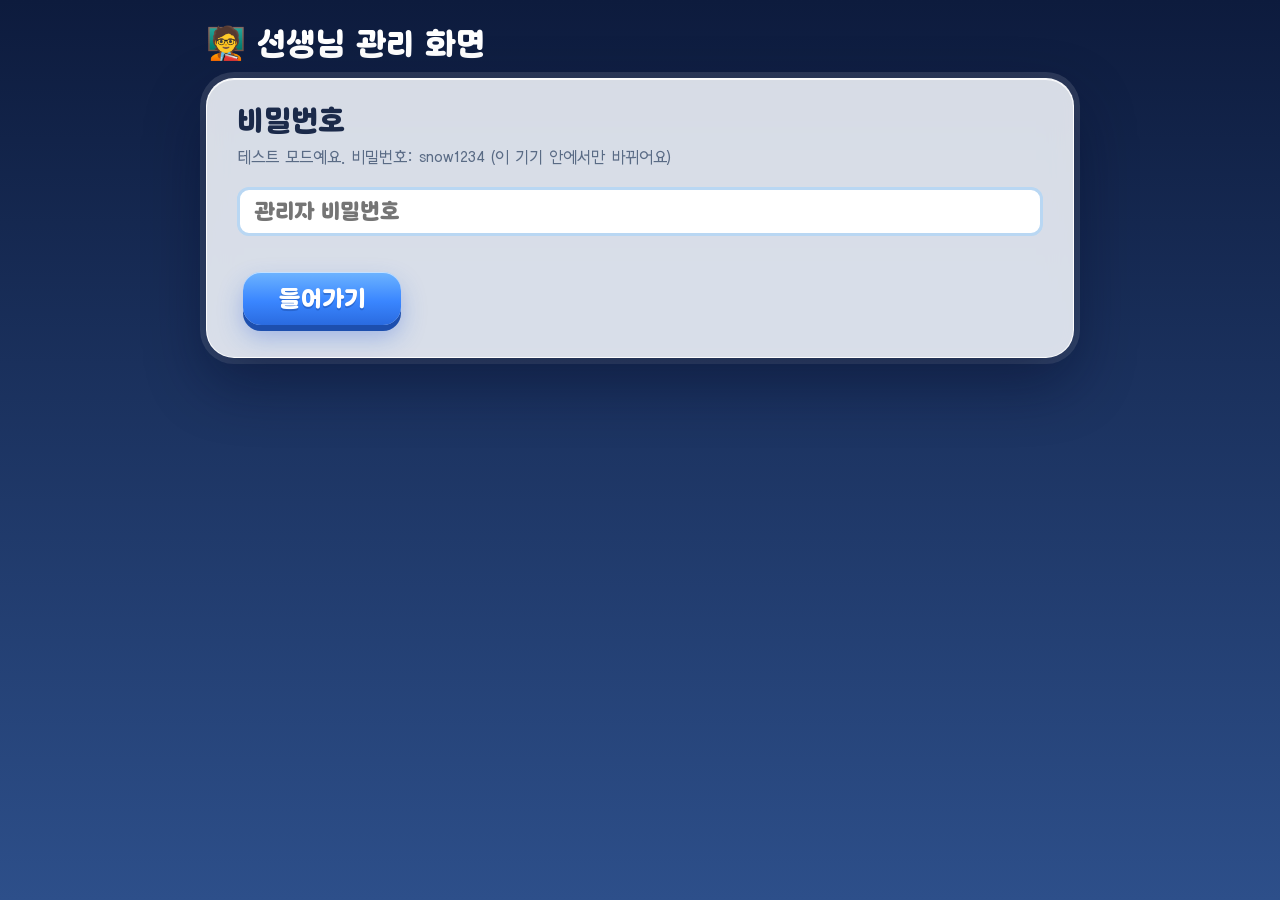
==== admin.html @ 893e48b5 "눈뭉치 수학 대작전: 직육면체 단원 게이미피케이션 웹앱 - 3D 겨울 숲길 슈팅 게임 (Three.js), 자동 발사·좌우 이동 - 1~5차시 문제 자동 생성 + 단원 평가(보스전" ====
<!doctype html>
<html lang="ko">
<head>
<meta charset="utf-8">
<meta name="viewport" content="width=device-width, initial-scale=1">
<title>선생님 관리 화면</title>
<link rel="stylesheet" href="css/style.css?v=16">
<style>
  html, body { overflow: auto; background: linear-gradient(#0d1b3d, #2d4f8a) fixed; }
  .wrap { max-width: 900px; margin: 0 auto; padding: 24px 16px 60px; }
  .panel { width: 100%; text-align: left; margin-bottom: 18px; max-height: none; }
  h1 { color: #fff; font-weight: normal; font-size: 32px; margin: 0 0 16px; }
  .toggle-row { display: flex; align-items: center; justify-content: space-between; gap: 10px; padding: 10px 6px; border-bottom: 2px dashed #e1ecf8; font-size: 19px; }
  .toggle-row:last-child { border: none; }
  .toggle-row .ready { font-size: 13px; color: #c27c00; margin-left: 6px; }
  .sw { position: relative; width: 74px; height: 38px; border-radius: 99px; border: none; background: #cfd8e3; transition: .2s; flex: none; }
  .sw::after { content: '닫힘'; position: absolute; right: 8px; top: 9px; font-size: 14px; color: #fff; }
  .sw::before { content: ''; position: absolute; left: 4px; top: 4px; width: 30px; height: 30px; border-radius: 50%; background: #fff; transition: .2s; }
  .sw.on { background: #2bb673; }
  .sw.on::after { content: '열림'; left: 10px; right: auto; }
  .sw.on::before { left: 40px; }
  .sw:disabled { opacity: .5; }
  select { font-family: inherit; font-size: 18px; padding: 6px 10px; border-radius: 10px; border: 2px solid #cfe0f5; }
  .rank-row { grid-template-columns: 40px 1fr 90px 90px 70px 44px; }
  .del { background: #ffe1e8; border: none; border-radius: 8px; padding: 4px 8px; font-size: 15px; }
  .stat-row { display: grid; grid-template-columns: 1fr 70px 160px; gap: 10px; align-items: center; padding: 6px 4px; font-size: 17px; }
  .stat-bar { height: 12px; background: #ffe1e8; border-radius: 9px; overflow: hidden; }
  .stat-bar div { height: 100%; background: #2bb673; }
  .url-box { font-family: monospace; background: #f1f8ff; padding: 8px 10px; border-radius: 10px; word-break: break-all; font-size: 14px; user-select: text; -webkit-user-select: text; }
  #login-err { color: #e5484d; min-height: 22px; }
  #pw { width: 100%; font-family: inherit; font-size: 22px; padding: 10px 14px; border-radius: 12px; border: 3px solid #b9d7f3; margin: 8px 0; user-select: text; -webkit-user-select: text; }
</style>
</head>
<body>
<div class="wrap">
  <h1>🧑‍🏫 선생님 관리 화면</h1>

  <div class="panel" id="login-panel">
    <h2>비밀번호</h2>
    <p class="hint" id="mock-hint"></p>
    <input type="password" id="pw" placeholder="관리자 비밀번호">
    <div id="login-err"></div>
    <button class="big-btn" id="btn-login">들어가기</button>
  </div>

  <div id="admin" class="hidden">
    <div class="panel">
      <h2>📚 차시 열기 / 닫기</h2>
      <p class="hint">열어 둔 차시만 학생 화면에서 시작할 수 있어요. 학생은 [새로고침]을 누르면 바로 반영돼요.</p>
      <div id="toggles"></div>
    </div>

    <div class="panel">
      <div class="row-between"><h2>🏆 랭킹 · 기록</h2><select id="rank-lesson"></select></div>
      <div id="admin-rank" class="rank-list" style="max-height:420px"></div>
      <h3 style="margin-top:18px">📊 문제 유형별 정답률</h3>
      <div id="admin-stats"></div>
    </div>

    <div class="panel">
      <h2>🔗 학생 접속 주소</h2>
      <div class="url-box" id="student-url"></div>
      <div class="row-center"><button class="small-btn" id="btn-copy">주소 복사</button></div>
    </div>
  </div>
</div>

<script src="js/config.js?v=16"></script>
<script src="js/api.js?v=16"></script>
<script>
(() => {
  const $ = s => document.querySelector(s);
  const esc = t => String(t).replace(/[&<>"']/g, c => ({ '&': '&amp;', '<': '&lt;', '>': '&gt;', '"': '&quot;', "'": '&#39;' }[c]));
  let pw = '';
  if (Api.isMock()) $('#mock-hint').textContent = `테스트 모드예요. 비밀번호: ${Api.MOCK_PW} (이 기기 안에서만 바뀌어요)`;

  $('#btn-login').onclick = async () => {
    $('#login-err').textContent = '';
    try { await Api.adminLogin($('#pw').value); pw = $('#pw').value; $('#login-panel').classList.add('hidden'); $('#admin').classList.remove('hidden'); load(); }
    catch (e) { $('#login-err').textContent = e.message === '비밀번호가 달라요' || /password/i.test(e.message) ? '비밀번호가 달라요.' : '연결 오류: ' + e.message; }
  };
  $('#pw').addEventListener('keydown', e => { if (e.key === 'Enter') $('#btn-login').click(); });

  async function load() {
    const st = await Api.getSettings();
    const box = $('#toggles'); box.innerHTML = '';
    LESSONS.forEach(L => {
      const row = document.createElement('div'); row.className = 'toggle-row';
      row.innerHTML = `<span>${L.icon} ${L.no} · ${L.title}${L.ready ? '' : '<span class="ready">(게임 준비 중)</span>'}</span>`;
      const sw = document.createElement('button'); sw.className = 'sw' + (st.open[L.id] ? ' on' : '');
      sw.onclick = async () => {
        const next = !sw.classList.contains('on');
        sw.disabled = true;
        try { await Api.adminSetOpen(pw, L.id, next); sw.classList.toggle('on', next); }
        catch (e) { alert('바꾸지 못했어요: ' + e.message); }
        sw.disabled = false;
      };
      row.append(sw); box.append(row);
    });
    const sel = $('#rank-lesson');
    sel.innerHTML = LESSONS.map(L => `<option value="${L.id}">${L.no} · ${L.title}</option>`).join('');
    sel.onchange = loadRank;
    loadRank();
    $('#student-url').textContent = location.href.replace(/admin\.html.*$/, '');
  }

  async function loadRank() {
    const id = $('#rank-lesson').value;
    const box = $('#admin-rank');
    box.innerHTML = '<div class="rank-empty">불러오는 중…</div>';
    const rk = await Api.getRanking(id);
    if (!rk.rows.length) box.innerHTML = '<div class="rank-empty">아직 기록이 없어요.</div>';
    else box.innerHTML = rk.rows.map((r, i) => `<div class="rank-row"><span>${i + 1}</span><span>${esc(r.name)}</span>
      <span class="sc">${Number(r.score).toLocaleString()}점</span><span class="wv">정답 ${r.correct}/${r.total}</span><span class="wv">난이도 ${r.wave}</span>
      <button class="del" data-id="${esc(r.id)}">🗑</button></div>`).join('');
    box.querySelectorAll('.del').forEach(b => b.onclick = async () => {
      if (!confirm('이 기록을 지울까요?')) return;
      try { await Api.adminDeleteScore(pw, b.dataset.id); loadRank(); } catch (e) { alert('지우지 못했어요: ' + e.message); }
    });
    const sb = $('#admin-stats');
    try {
      const st = await Api.adminStats(pw, id);
      const list = (st.stats || []).sort((a, b) => a.correct / a.total - b.correct / b.total);
      sb.innerHTML = list.length ? list.map(s => {
        const pct = Math.round(s.correct / s.total * 100);
        return `<div class="stat-row"><span>${esc(s.type)}</span><span>${pct}%</span><div class="stat-bar"><div style="width:${pct}%"></div></div></div>`;
      }).join('') : '<div class="rank-empty">아직 기록이 없어요.</div>';
    } catch (e) { sb.innerHTML = '<div class="rank-empty">불러오지 못했어요.</div>'; }
  }

  $('#btn-copy').onclick = () => { navigator.clipboard.writeText($('#student-url').textContent).then(() => alert('복사했어요!')); };
})();
</script>
</body>
</html>
---- css/style.css ----
/* 학교안심 글꼴 (KS X 1001 한글 2,350자만 남겨 가볍게 만든 웹 글꼴) */
@font-face { font-family: 'HakgyoDung'; src: url('../fonts/Dunggeunmiso-B.woff2') format('woff2'); font-display: swap; }
@font-face { font-family: 'HakgyoSan'; src: url('../fonts/Santteutdotum-M.woff2') format('woff2'); font-display: swap; }

:root {
  --navy: #0b1736; --blue: #3a86ff; --ice: #e8f4ff; --ink: #1b2a4a;
  --good: #22a565; --bad: #e5484d; --gold: #ffd43b;
  --panel: rgba(250, 252, 255, 0.86);
  --title: 'HakgyoDung', 'Malgun Gothic', sans-serif;
  --body: 'HakgyoSan', 'HakgyoDung', 'Malgun Gothic', sans-serif;
}
* { box-sizing: border-box; -webkit-tap-highlight-color: transparent; }
html, body { margin: 0; height: 100%; overflow: hidden; background: var(--navy); color: var(--ink);
  font-family: var(--title); user-select: none; -webkit-user-select: none; }
#bg { position: fixed; inset: 0; background: #cdd8fb url("../assets/bg-forest.webp") no-repeat center top / cover; z-index: 0; }
canvas#game { position: fixed; inset: 0; width: 100vw; height: 100vh; display: block; touch-action: none; z-index: 1; }
canvas#fx { position: fixed; inset: 0; width: 100vw; height: 100vh; pointer-events: none; z-index: 2; }
button { font-family: inherit; cursor: pointer; }
.hidden { display: none !important; }

.screen { position: fixed; inset: 0; display: flex; align-items: center; justify-content: center; padding: 16px; z-index: 10; overflow-y: auto; }
.screen.dim { background: radial-gradient(ellipse at center, rgba(10,22,55,0.35), rgba(6,14,36,0.72)); z-index: 30; backdrop-filter: blur(3px); -webkit-backdrop-filter: blur(3px); }
.panel { background: var(--panel); border-radius: 28px; padding: 26px 30px; width: min(520px, 100%); text-align: center;
  backdrop-filter: blur(14px) saturate(1.3); -webkit-backdrop-filter: blur(14px) saturate(1.3);
  border: 1.5px solid rgba(255,255,255,0.9);
  box-shadow: 0 1px 0 rgba(255,255,255,0.9) inset, 0 24px 60px rgba(4,12,40,0.45), 0 0 0 6px rgba(255,255,255,0.12);
  max-height: calc(100vh - 32px); overflow-y: auto; animation: pop .28s cubic-bezier(.2,1.4,.4,1); }
@keyframes pop { from { transform: scale(.92); opacity: 0; } to { transform: none; opacity: 1; } }
.panel.wide { width: min(860px, 100%); }
h1, h2, h3 { margin: 0 0 12px; font-weight: normal; }
h2 { font-size: 30px; }
.hint { color: #5a6b85; font-size: 16px; margin: 6px 0 14px; font-family: var(--body); }

#screen-title { background: linear-gradient(180deg, rgba(6,14,36,0.0) 40%, rgba(6,14,36,0.45)); }
.title-panel { width: min(640px, 100%); background: rgba(250,252,255,0.78); }
.logo { font-size: clamp(30px, 5.6vw, 54px); white-space: nowrap; margin: 8px 0 10px; letter-spacing: -1px;
  background: linear-gradient(180deg, #5fb0ff, #2a62d9); -webkit-background-clip: text; background-clip: text; color: transparent;
  filter: drop-shadow(0 3px 0 #fff) drop-shadow(0 6px 10px rgba(42,98,217,0.35)); }
.logo-sub { display: inline-block; background: linear-gradient(90deg, #dff0ff, #eef6ff); color: #2a5aa8; padding: 5px 16px; border-radius: 99px; font-size: 16px; border: 1px solid #cfe3fa; }
.story { font-size: 18px; line-height: 1.65; margin: 0 0 18px; font-family: var(--body); color: #2c3d5e; }
.how { margin-top: 20px; text-align: left; background: rgba(232,243,255,0.8); border-radius: 18px; padding: 12px 18px; font-size: 16px; line-height: 2; font-family: var(--body); }
.how b { font-family: var(--title); font-weight: normal; color: #2a5aa8; margin-right: 6px; }
.how .k { display: inline-flex; width: 26px; height: 26px; align-items: center; justify-content: center; background: #fff; border-radius: 8px; margin-right: 8px; box-shadow: 0 2px 0 #cfe0f5; font-size: 14px; }

.big-btn { background: linear-gradient(180deg, #6db4ff 0%, #3a86ff 55%, #2a6be0 100%); color: #fff; border: none; font-size: 24px; padding: 14px 36px; border-radius: 18px;
  box-shadow: 0 1px 0 rgba(255,255,255,0.6) inset, 0 6px 0 #1d4fae, 0 12px 24px rgba(42,98,217,0.35); transition: transform .08s, filter .15s; margin: 6px; text-shadow: 0 2px 0 rgba(20,60,140,0.35); }
.big-btn:hover { filter: brightness(1.06); }
.big-btn:active { transform: translateY(4px); box-shadow: 0 2px 0 #1d4fae; }
.big-btn:disabled { background: #b8c4d6; box-shadow: 0 6px 0 #8f9bb0; cursor: default; text-shadow: none; }
.small-btn { background: #fff; color: var(--ink); border: 2px solid #cfe0f5; font-size: 18px; padding: 9px 18px; border-radius: 14px; margin: 6px; box-shadow: 0 3px 0 #cfe0f5; }
.link-btn { background: none; border: none; color: var(--blue); font-size: 15px; text-decoration: underline; }
.icon-btn { background: rgba(255,255,255,0.82); border: 1px solid rgba(255,255,255,0.9); width: 46px; height: 46px; border-radius: 14px; font-size: 22px; backdrop-filter: blur(8px); box-shadow: 0 4px 14px rgba(0,0,0,0.18); }

#name-input { width: 100%; font-family: inherit; font-size: 26px; padding: 12px 16px; border-radius: 14px; border: 3px solid #b9d7f3; text-align: center; margin-bottom: 12px; outline: none; user-select: text; -webkit-user-select: text; }
#name-input:focus { border-color: var(--blue); }

.row-between { display: flex; justify-content: space-between; align-items: center; gap: 10px; flex-wrap: wrap; }
.row-center { display: flex; justify-content: center; align-items: center; gap: 6px; flex-wrap: wrap; margin-top: 10px; }
.who { font-size: 17px; }
.foot { margin-top: 12px; }
.conn-msg { background: #fff4d6; color: #8a5a00; border-radius: 12px; padding: 8px 12px; margin-bottom: 10px; font-size: 15px; }

.lesson-grid { display: grid; grid-template-columns: repeat(auto-fill, minmax(230px, 1fr)); gap: 14px; text-align: left; }
.lesson { position: relative; border-radius: 18px; padding: 14px 16px 12px; background: linear-gradient(#f6fbff, #e4f1ff); border: 3px solid #cfe3fa; min-height: 132px; display: flex; flex-direction: column; }
.lesson .no { font-size: 15px; color: #4a74b8; }
.lesson .ttl { font-size: 22px; margin: 2px 0; }
.lesson .sub { font-size: 14px; color: #6a7b95; flex: 1; }
.lesson .icon { position: absolute; right: 12px; top: 10px; font-size: 32px; }
.lesson .acts { display: flex; gap: 6px; margin-top: 8px; }
.lesson .play { flex: 1; background: var(--blue); color: #fff; border: none; border-radius: 12px; font-size: 18px; padding: 8px; box-shadow: 0 4px 0 #1f4fa6; }
.lesson .rank-btn { background: #fff; border: 2px solid #cfe0f5; border-radius: 12px; font-size: 16px; padding: 6px 10px; }
.lesson.locked { background: #eef1f5; border-color: #dde2ea; color: #8a94a6; }
.lesson.locked .icon { filter: grayscale(1); opacity: .5; }
.lesson .lock-msg { font-size: 16px; padding: 8px 0 2px; }
.lesson .best { font-size: 13px; color: #c27c00; }

#hud { position: fixed; top: 0; left: 0; right: 0; display: flex; justify-content: space-between; align-items: flex-start; padding: 10px 12px; z-index: 5; pointer-events: none; gap: 8px; }
#hud button { pointer-events: auto; }
.hud-left, .hud-right { display: flex; gap: 8px; align-items: center; flex-wrap: wrap; }
.hud-chip { background: rgba(255,255,255,0.9); padding: 6px 14px; border-radius: 14px; font-size: 20px; }
.lives { background: rgba(255,255,255,0.9); padding: 4px 10px; border-radius: 14px; font-size: 22px; letter-spacing: 2px; }
.hud-mid { display: flex; flex-direction: column; align-items: center; gap: 6px; }
.quiz-timer { background: rgba(255,255,255,0.9); padding: 6px 12px; border-radius: 14px; display: flex; align-items: center; gap: 8px; font-size: 15px; }
.quiz-timer .bar { width: 140px; height: 10px; background: #dbe7f5; border-radius: 9px; overflow: hidden; }
#hud-quizbar { height: 100%; background: linear-gradient(90deg, #ffd43b, #ff922b); width: 0; }
.powers { display: flex; gap: 6px; }
.power { background: rgba(255,255,255,0.9); border-radius: 12px; padding: 3px 10px; font-size: 16px; }

#countdown { position: fixed; inset: 0; display: flex; align-items: center; justify-content: center; font-size: 140px; color: #fff; text-shadow: 0 6px 0 #2f74e8, 0 0 40px rgba(0,0,0,0.4); z-index: 20; pointer-events: none; }

/* 문제 창 */
.quiz-card { width: min(680px, 100%); text-align: center; }
.quiz-tag { display: inline-block; background: #fff1c1; color: #9a6400; border-radius: 99px; padding: 4px 16px; font-size: 17px; margin-bottom: 10px; }
.quiz-text { font-size: clamp(21px, 3.2vw, 27px); line-height: 1.5; margin-bottom: 10px; word-break: keep-all; }
.quiz-text b { color: #2f5fd0; font-weight: normal; }
.quiz-text .hl { color: #e8590c; }
.quiz-text .multi { font-size: 17px; color: #e8590c; }
.quiz-fig { display: flex; justify-content: center; margin: 4px 0 12px; }
.quiz-main.side { display: flex; align-items: center; justify-content: center; gap: 24px; flex-wrap: wrap; }
.quiz-main.side .quiz-fig { flex: 0 1 310px; margin: 0; }
.quiz-main.side .quiz-area { flex: 0 1 270px; }
@media (max-height: 720px) {
  .panel { padding: 18px 22px; }
  .key { padding: 6px; font-size: 22px; }
  .num-disp { font-size: 32px; padding: 2px 18px; margin-bottom: 6px; }
  .quiz-text { margin-bottom: 6px; }
  .check-btn { margin-top: 8px; padding: 10px 28px; font-size: 21px; }
  .opt { min-height: 50px; padding: 10px; }
}
.opts { display: grid; grid-template-columns: 1fr 1fr; gap: 10px; }
.opts.fig-opts { grid-template-columns: repeat(4, 1fr); }
@media (max-width: 640px) { .opts.fig-opts { grid-template-columns: 1fr 1fr; } }
.opt { position: relative; background: #f3f8ff; border: 3px solid #cfe0f5; border-radius: 16px; font-size: 21px; padding: 14px 10px; color: var(--ink); min-height: 60px; display: flex; align-items: center; justify-content: center; gap: 8px; word-break: keep-all; }
.opt .opt-no { color: #7a8cab; }
.fig-opts .opt { flex-direction: column; padding: 8px; }
.fig-opts .opt .opt-no { position: absolute; left: 8px; top: 4px; }
.opt-svg { width: 100%; display: flex; justify-content: center; }
.opt-svg svg { max-height: 120px; }
.opt.picked { border-color: var(--blue); background: #dcebff; box-shadow: 0 0 0 3px rgba(58,134,255,0.25); }
.opt.picked::after { content: '✔'; position: absolute; right: 10px; top: 6px; color: var(--blue); font-size: 20px; }
.opt.right { border-color: var(--good); background: #dcf7e9; }
.opt.right::after { content: '⭕'; position: absolute; right: 8px; top: 4px; font-size: 18px; }
.opt.wrong { border-color: var(--bad); background: #ffe1e8; }
.opt.wrong::after { content: '❌'; position: absolute; right: 8px; top: 4px; font-size: 16px; }
.opts.ox { grid-template-columns: 1fr 1fr; max-width: 420px; margin: 0 auto; }
.ox-btn { font-size: 56px; padding: 6px; }
.ox-btn.o { color: #2f74e8; } .ox-btn.x { color: #e5484d; }
.num-disp { display: inline-flex; align-items: baseline; gap: 6px; background: #fff; border: 3px solid #b9d7f3; border-radius: 14px; padding: 6px 20px; min-width: 160px; justify-content: center; font-size: 40px; margin-bottom: 10px; }
.num-disp .unit { font-size: 22px; color: #5a6b85; }
.num-disp.right { border-color: var(--good); background: #dcf7e9; }
.num-disp.wrong { border-color: var(--bad); background: #ffe1e8; }
.keypad { display: grid; grid-template-columns: repeat(3, 1fr); gap: 8px; max-width: 300px; margin: 0 auto; }
.key { font-size: 26px; padding: 10px; border-radius: 14px; border: 3px solid #cfe0f5; background: #f3f8ff; color: var(--ink); }
.key.fn { background: #e9eef5; font-size: 22px; }
.key:active { background: #dcebff; }
.check-btn { margin-top: 14px; }
.quiz-feedback { margin-top: 12px; border-radius: 14px; font-size: 21px; padding: 0; }
.quiz-feedback.good { background: #dcf7e9; color: #1b7a4b; padding: 10px 14px; }
.quiz-feedback.bad { background: #ffe8ec; color: #b4233f; padding: 10px 14px; }
.quiz-feedback .explain { font-size: 16px; color: #3d4b63; margin-top: 4px; line-height: 1.5; word-break: keep-all; }
.rewards { display: grid; grid-template-columns: repeat(3, 1fr); gap: 12px; margin-top: 8px; }
@media (max-width: 560px) { .rewards { grid-template-columns: 1fr; } }
.reward { background: linear-gradient(#fffbea, #fff1c1); border: 3px solid #ffd96a; border-radius: 18px; padding: 16px 10px; color: var(--ink); transition: transform .1s; }
.reward:hover { transform: translateY(-4px); }
.r-icon { font-size: 46px; }
.r-name { font-size: 22px; margin: 4px 0; }
.r-desc { font-size: 15px; color: #6a5a2a; word-break: keep-all; }

/* 결과 · 랭킹 */
.over-title { color: #2f5fd0; }
.result { display: grid; grid-template-columns: repeat(4, 1fr); gap: 10px; margin: 8px 0 10px; }
@media (max-width: 560px) { .result { grid-template-columns: 1fr 1fr; } }
.res-item { background: #f1f8ff; border-radius: 14px; padding: 10px; }
.res-label { font-size: 15px; color: #5a6b85; }
.res-val { font-size: 30px; color: var(--ink); }
.save-msg { font-size: 15px; color: #5a6b85; min-height: 20px; margin-bottom: 8px; }
.rank-list { text-align: left; max-height: 300px; overflow-y: auto; border-radius: 14px; background: #f7fbff; padding: 6px; }
.rank-row { display: grid; grid-template-columns: 44px 1fr 90px 70px; align-items: center; padding: 7px 10px; border-radius: 10px; font-size: 18px; }
.rank-row:nth-child(odd) { background: #edf5ff; }
.rank-row.me { background: #fff1c1 !important; }
.rank-row .pos { font-size: 20px; }
.rank-row .sc { text-align: right; color: #2f5fd0; }
.rank-row .wv { text-align: right; color: #7a8cab; font-size: 15px; }
.rank-empty { padding: 16px; text-align: center; color: #7a8cab; }

/* 겨냥도 그리기 */
.quiz-card.draw-card { width: min(820px, 100%); }
.sketch { display: flex; gap: 12px; align-items: stretch; justify-content: center; }
.sk-board { flex: 1 1 auto; max-width: 460px; max-height: calc(100vh - 260px); min-height: 240px; background: #fff; border: 3px solid #cfe0f5; border-radius: 16px; touch-action: none; cursor: crosshair; }
.sk-tools { display: flex; flex-direction: column; gap: 8px; width: 92px; }
.sk-tool { background: #f3f8ff; border: 3px solid #cfe0f5; border-radius: 14px; font-size: 15px; padding: 8px 4px; color: var(--ink); line-height: 1.3; }
.sk-tool svg { width: 44px; height: 12px; display: block; margin: 2px auto 4px; }
.sk-tool.on { border-color: var(--blue); background: #dcebff; color: #1f4fa6; box-shadow: 0 0 0 3px rgba(58,134,255,0.25); }
.sk-tool:disabled { opacity: .45; }
.sk-legend { display: flex; flex-wrap: wrap; gap: 6px 16px; justify-content: center; font-size: 14px; color: #5a6b85; margin-top: 8px; }
.sk-legend .tip { color: #8a96aa; }
.lg { display: inline-block; width: 22px; height: 4px; border-radius: 2px; vertical-align: middle; margin-right: 5px; }
.lg.given { background: #1b2440; } .lg.mine { background: #2f74e8; } .lg.bad { background: #ef476f; } .lg.need { background: #2bb673; }
@media (max-width: 560px) { .sketch { flex-direction: column; } .sk-tools { flex-direction: row; width: 100%; } .sk-tool { flex: 1; } }

.test-badge { position: fixed; bottom: 8px; left: 8px; background: rgba(255, 212, 59, 0.92); color: #6b4e00; font-size: 13px; padding: 4px 10px; border-radius: 10px; z-index: 50; }

/* ===== 고급 디자인 덮어쓰기 ===== */
.lesson { background: linear-gradient(160deg, #ffffff, #e9f3ff); border: 1.5px solid #d3e5fb; box-shadow: 0 6px 16px rgba(30,70,140,0.12); transition: transform .15s, box-shadow .15s; }
.lesson:not(.locked):hover { transform: translateY(-3px); box-shadow: 0 12px 24px rgba(30,70,140,0.2); }
.lesson .sub { font-family: var(--body); }
.lesson .play { background: linear-gradient(180deg, #6db4ff, #2a6be0); box-shadow: 0 4px 0 #1d4fae; }
.lesson.locked { background: linear-gradient(160deg, #f3f5f8, #e7ebf1); box-shadow: none; }

.hud-chip, .lives, .quiz-timer, .power {
  background: rgba(12, 26, 62, 0.55); color: #fff; border: 1px solid rgba(255,255,255,0.25);
  backdrop-filter: blur(8px); -webkit-backdrop-filter: blur(8px); box-shadow: 0 4px 14px rgba(0,0,0,0.2); }
.hud-chip { font-size: 21px; padding: 6px 16px; }
.lives { font-size: 22px; padding: 5px 12px; }
.quiz-timer { color: #dfe9ff; }
.quiz-timer .bar { background: rgba(255,255,255,0.2); width: 150px; }
#hud-quizbar { background: linear-gradient(90deg, #ffe066, #ff9f43); box-shadow: 0 0 10px rgba(255,190,80,0.8); }
#countdown { font-size: 150px; background: linear-gradient(180deg, #ffffff, #bfe0ff); -webkit-background-clip: text; background-clip: text; color: transparent;
  filter: drop-shadow(0 6px 0 #2a6be0) drop-shadow(0 0 30px rgba(120,190,255,0.8)); text-shadow: none; }

.quiz-text, .quiz-feedback .explain, .opt, .r-desc, .story, .rank-row { font-family: var(--body); }
.quiz-text b, .quiz-feedback b { font-family: var(--title); }
.quiz-tag { background: linear-gradient(90deg, #fff3c4, #ffe39a); border: 1px solid #ffd76a; }
.opt { background: #fff; border: 2px solid #d6e4f5; box-shadow: 0 3px 0 #d6e4f5; }
.opt:hover:not(:disabled) { border-color: #9cc4ff; }
.key { background: #fff; border: 2px solid #d6e4f5; box-shadow: 0 3px 0 #d6e4f5; font-family: var(--title); }
.reward { box-shadow: 0 6px 0 #f2c94c, 0 12px 24px rgba(200,150,0,0.2); }
.err-box { position: fixed; inset: 0; display: flex; align-items: center; justify-content: center; z-index: 99; color: #fff; text-align: center; padding: 20px; font-size: 20px; line-height: 1.6; }

/* 시작 화면 눈사람 */
.title-panel { position: relative; overflow: visible; margin-top: 96px; }
.title-snowman { position: absolute; left: 50%; top: -112px; width: 112px; transform: translateX(-50%); filter: drop-shadow(0 10px 14px rgba(10,30,80,0.35)); animation: bob 2.4s ease-in-out infinite; pointer-events: none; }
.title-panel .logo-sub { margin-top: 42px; }
@keyframes bob { 0%,100% { transform: translateX(-50%) translateY(0) rotate(-3deg); } 50% { transform: translateX(-50%) translateY(-8px) rotate(3deg); } }
@media (max-height: 720px) { .title-panel { margin-top: 80px; } .title-snowman { width: 92px; top: -92px; } .title-panel .logo-sub { margin-top: 34px; } }

/* 그림에서 면 누르기 */
.face-hit { fill: rgba(58,134,255,0.06); stroke: none; cursor: pointer; transition: fill .15s; }
.face-hit:hover { fill: rgba(58,134,255,0.2); }
.face-hit.picked { fill: rgba(58,134,255,0.45); }
.face-hit.right { fill: rgba(34,165,101,0.5); }
.face-hit.wrong { fill: rgba(229,72,77,0.45); }
.face-hit.locked { cursor: default; }
.tap-hint { font-size: 16px; color: #5a6b85; margin-top: -4px; font-family: var(--body); }
.quiz-fig svg { touch-action: manipulation; }
.face-hit.cand { fill: rgba(255,255,255,0.55); stroke: #8fb0e0; stroke-width: 2; stroke-dasharray: 5 4; }
.face-hit.cand:hover { fill: rgba(58,134,255,0.22); }
.face-hit.cand.picked { fill: rgba(58,134,255,0.5); stroke: #2a6be0; }
.face-hit.cand.right { fill: rgba(34,165,101,0.55); stroke: #22a565; }
.face-hit.cand.wrong { fill: rgba(229,72,77,0.5); stroke: #e5484d; }

/* 단원 평가 차시별 정답 */
.breakdown { background: #f4f8ff; border-radius: 14px; padding: 10px 14px; margin: 4px 0 10px; text-align: left; font-family: var(--body); }
.bd-title { font-family: var(--title); font-size: 17px; margin-bottom: 6px; color: #2a5aa8; }
.bd-row { display: grid; grid-template-columns: 1fr 120px 48px; gap: 10px; align-items: center; font-size: 15px; padding: 3px 0; }
.bd-bar { height: 10px; background: #e2e9f4; border-radius: 9px; overflow: hidden; }
.bd-bar div { height: 100%; background: linear-gradient(90deg, #4fd1a5, #22a565); }
.bd-num { text-align: right; color: #2a5aa8; font-family: var(--title); }
@media (max-width: 520px) { .bd-row { grid-template-columns: 1fr 70px 40px; } }
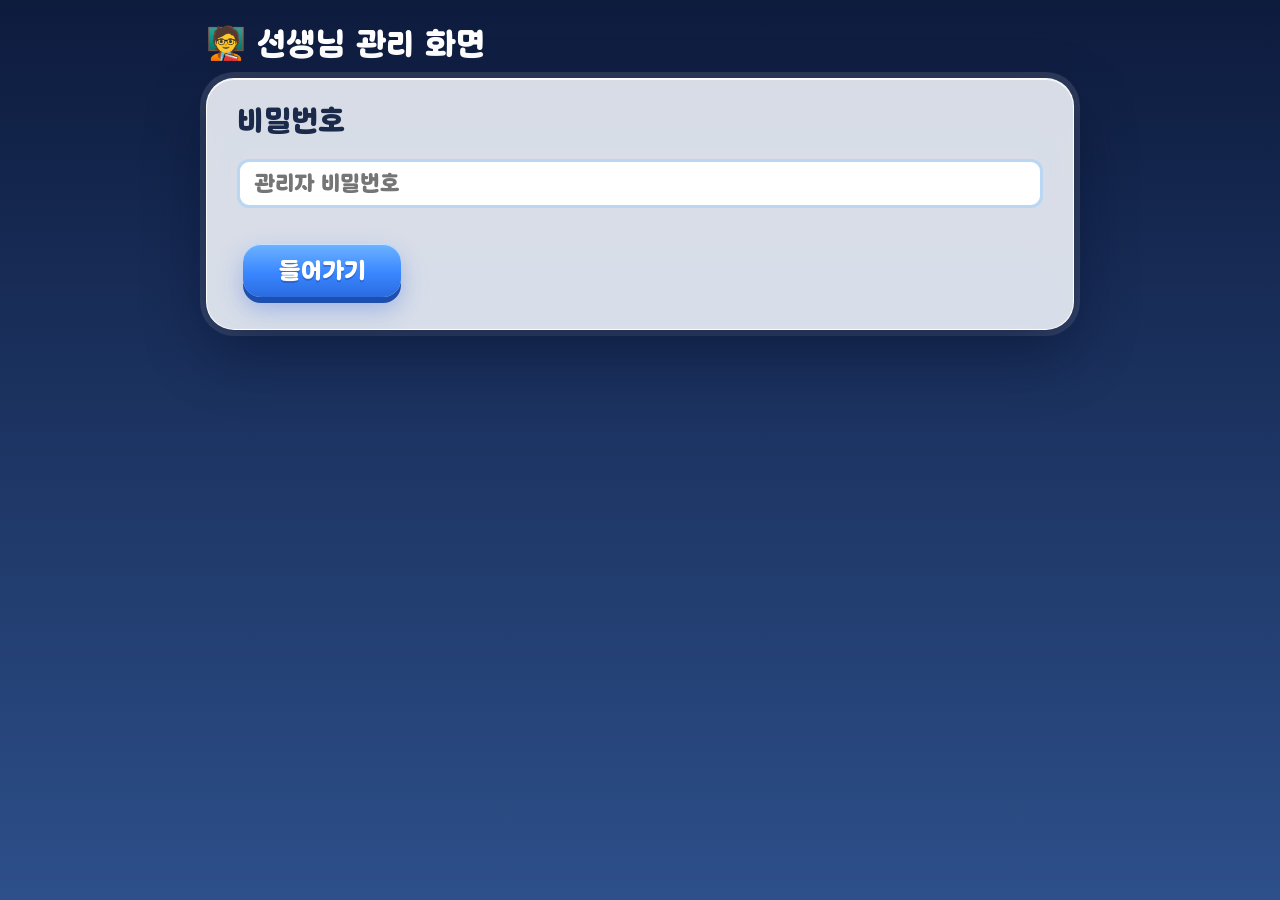
==== commit 51d1ac22: "구글 시트(Apps Script) 기록 저장 연결 Co-Authored-By: Claude Opus 5.5 <noreply@anthropic.com>" ====
--- a/admin.html
+++ b/admin.html
@@ -4,7 +4,7 @@
 <meta charset="utf-8">
 <meta name="viewport" content="width=device-width, initial-scale=1">
 <title>선생님 관리 화면</title>
-<link rel="stylesheet" href="css/style.css?v=16">
+<link rel="stylesheet" href="css/style.css?v=17">
 <style>
   html, body { overflow: auto; background: linear-gradient(#0d1b3d, #2d4f8a) fixed; }
   .wrap { max-width: 900px; margin: 0 auto; padding: 24px 16px 60px; }
@@ -65,8 +65,8 @@
   </div>
 </div>
 
-<script src="js/config.js?v=16"></script>
-<script src="js/api.js?v=16"></script>
+<script src="js/config.js?v=17"></script>
+<script src="js/api.js?v=17"></script>
 <script>
 (() => {
   const $ = s => document.querySelector(s);
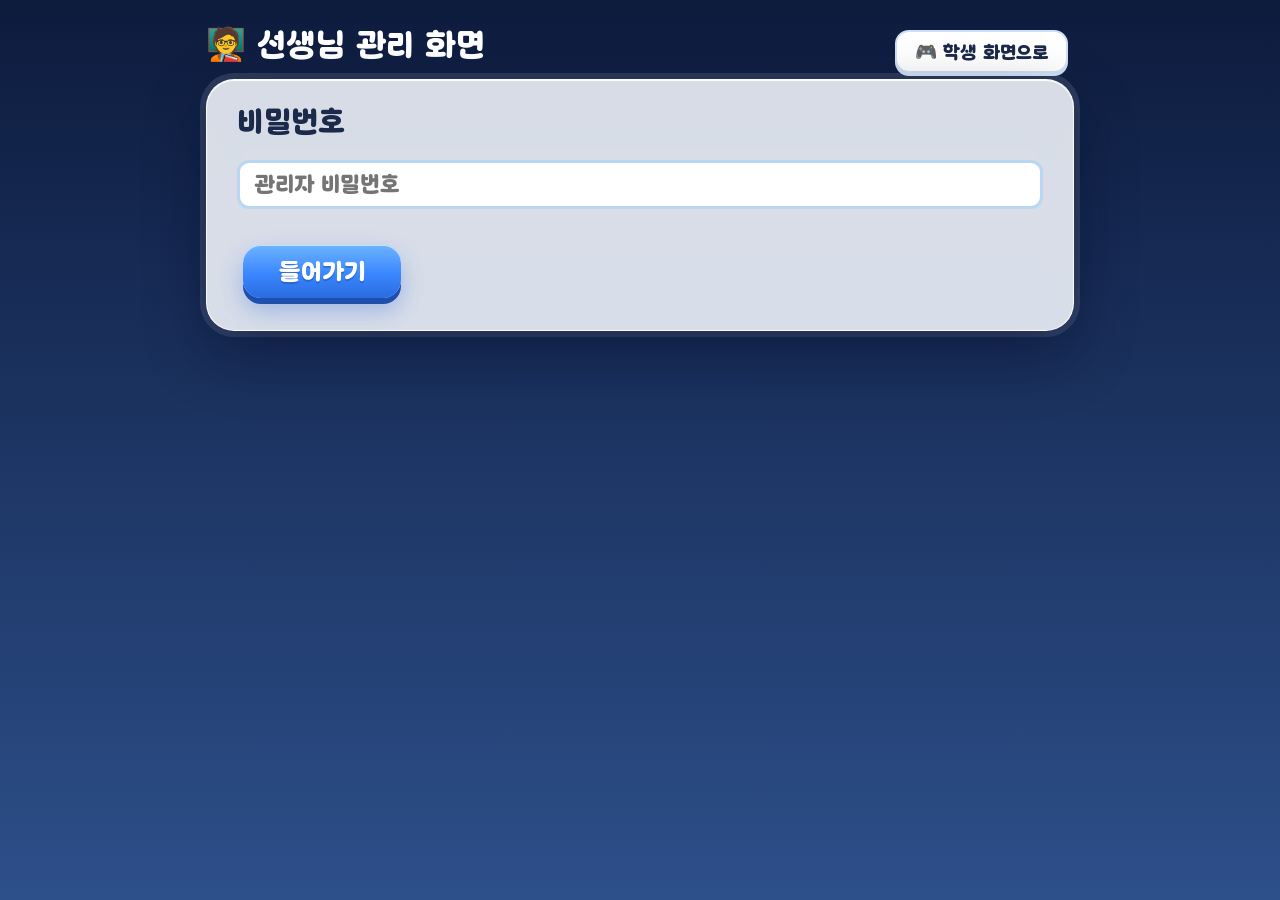
==== commit 50fe6203: "학생 화면에 교사 모드(관리 화면) 버튼 추가 Co-Authored-By: Claude Opus 5.5 <noreply@anthropic.com> Claude-Session: ht" ====
--- a/admin.html
+++ b/admin.html
@@ -4,7 +4,7 @@
 <meta charset="utf-8">
 <meta name="viewport" content="width=device-width, initial-scale=1">
 <title>선생님 관리 화면</title>
-<link rel="stylesheet" href="css/style.css?v=17">
+<link rel="stylesheet" href="css/style.css?v=20">
 <style>
   html, body { overflow: auto; background: linear-gradient(#0d1b3d, #2d4f8a) fixed; }
   .wrap { max-width: 900px; margin: 0 auto; padding: 24px 16px 60px; }
@@ -33,7 +33,7 @@
 </head>
 <body>
 <div class="wrap">
-  <h1>🧑‍🏫 선생님 관리 화면</h1>
+  <div class="row-between"><h1>🧑‍🏫 선생님 관리 화면</h1><a class="small-btn" href="index.html" style="text-decoration:none">🎮 학생 화면으로</a></div>
 
   <div class="panel" id="login-panel">
     <h2>비밀번호</h2>
@@ -65,8 +65,8 @@
   </div>
 </div>
 
-<script src="js/config.js?v=17"></script>
-<script src="js/api.js?v=17"></script>
+<script src="js/config.js?v=20"></script>
+<script src="js/api.js?v=20"></script>
 <script>
 (() => {
   const $ = s => document.querySelector(s);
--- a/css/style.css
+++ b/css/style.css
@@ -237,3 +237,21 @@
 .bd-bar div { height: 100%; background: linear-gradient(90deg, #4fd1a5, #22a565); }
 .bd-num { text-align: right; color: #2a5aa8; font-family: var(--title); }
 @media (max-width: 520px) { .bd-row { grid-template-columns: 1fr 70px 40px; } }
+
+/* ===== 우주 테마 (픽셀 슈팅) ===== */
+#bg { background: #12082e; }
+canvas#game { image-rendering: pixelated; image-rendering: crisp-edges; cursor: none; }
+#screen-title { background: linear-gradient(180deg, rgba(10,4,30,0) 40%, rgba(10,4,30,0.5)); }
+.title-ship { position: absolute; left: 50%; top: -128px; width: 84px; image-rendering: pixelated; transform: translateX(-50%);
+  filter: drop-shadow(0 10px 14px rgba(20,0,60,0.5)); animation: bob 2.4s ease-in-out infinite; pointer-events: none; }
+@media (max-height: 720px) { .title-ship { width: 68px; top: -104px; } }
+.logo { background: linear-gradient(180deg, #8f6bff, #4a2ad0); -webkit-background-clip: text; background-clip: text; }
+.logo-sub { background: linear-gradient(90deg, #ece4ff, #f4efff); color: #5a35c0; border-color: #ddd0ff; }
+.how { background: rgba(238,232,255,0.85); }
+.how b { color: #5a35c0; }
+#countdown { filter: drop-shadow(0 6px 0 #5a35c0) drop-shadow(0 0 30px rgba(170,130,255,0.8)); }
+.hud-chip, .lives, .quiz-timer, .power { background: rgba(26, 10, 66, 0.6); }
+.teacher-link { display: inline-block; font-family: var(--body); font-size: 14px; color: #7a6aa8; text-decoration: none; padding: 6px 12px; border-radius: 10px; border: 1px solid #ddd3f5; background: rgba(255,255,255,0.6); }
+.teacher-link:hover { background: #fff; color: #5a35c0; }
+#screen-title .teacher-link { position: absolute; right: 14px; bottom: 12px; }
+#screen-title .how { margin-bottom: 26px; }
